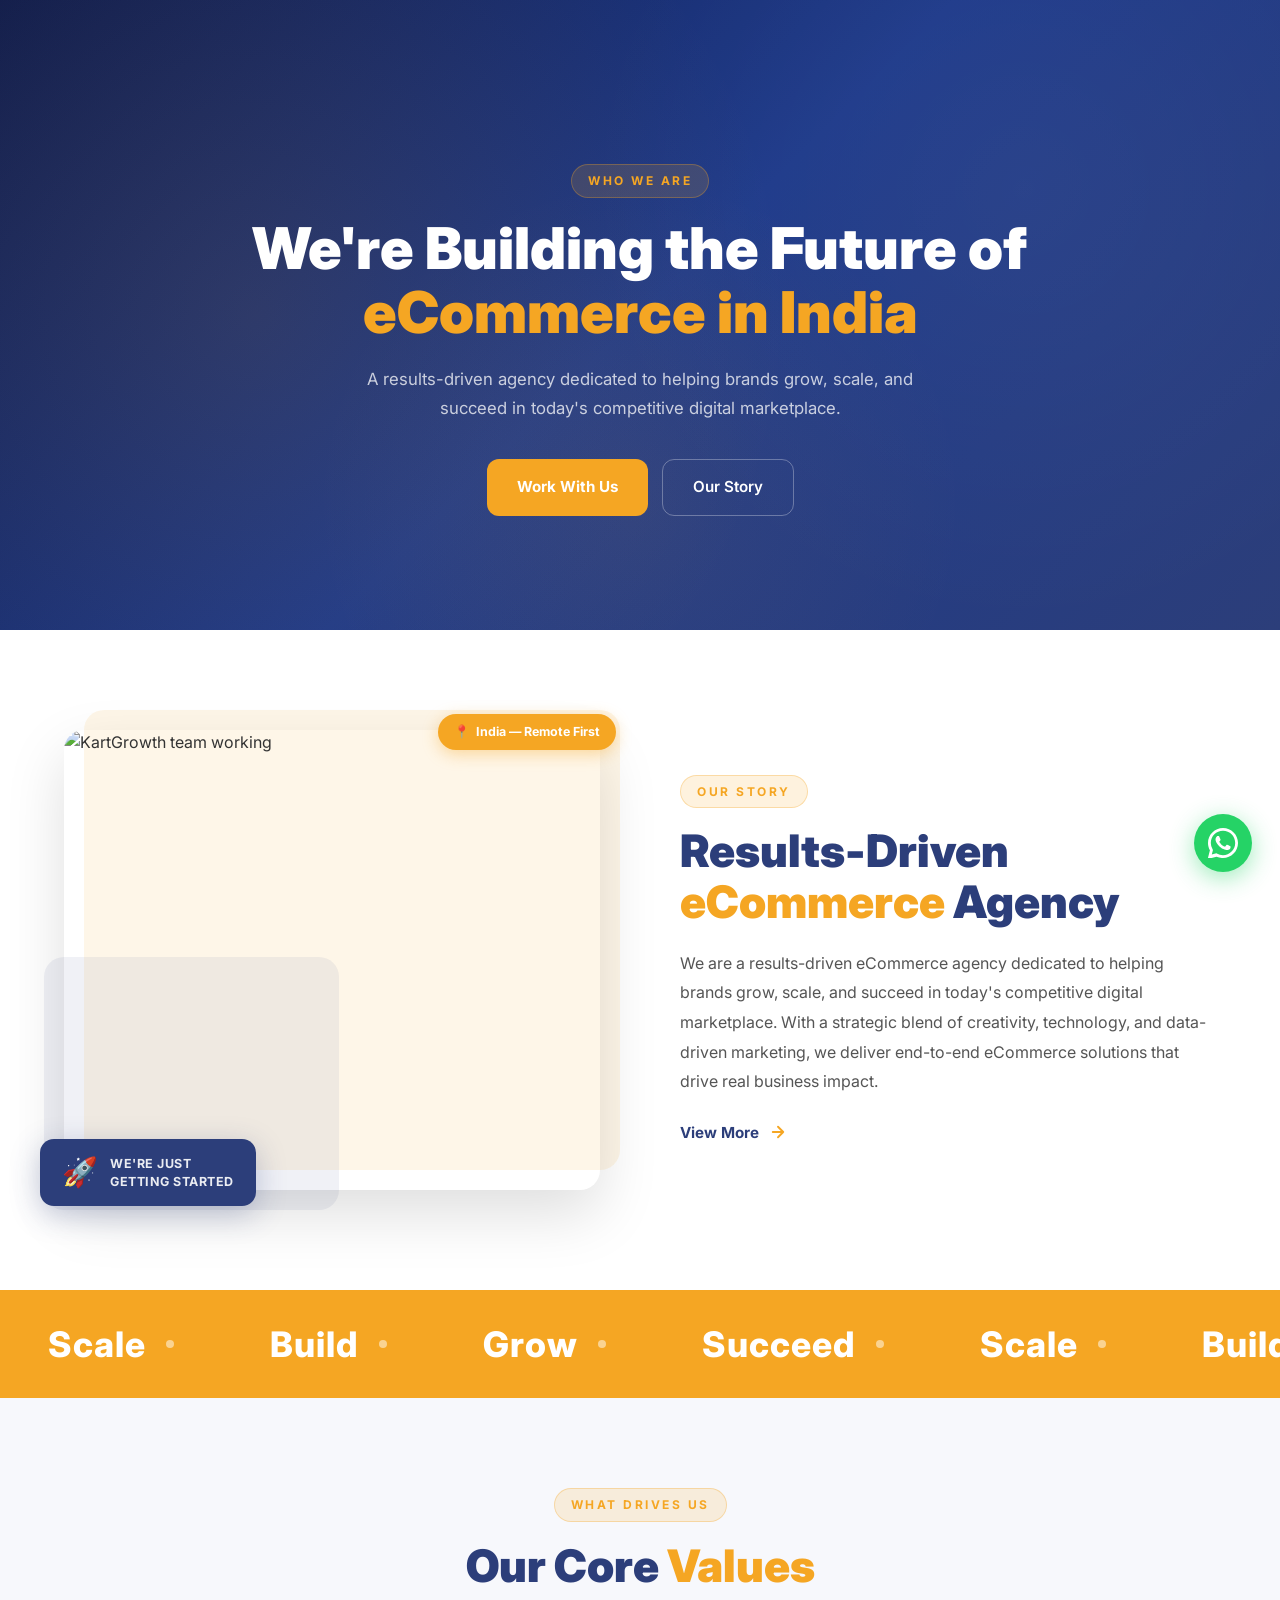
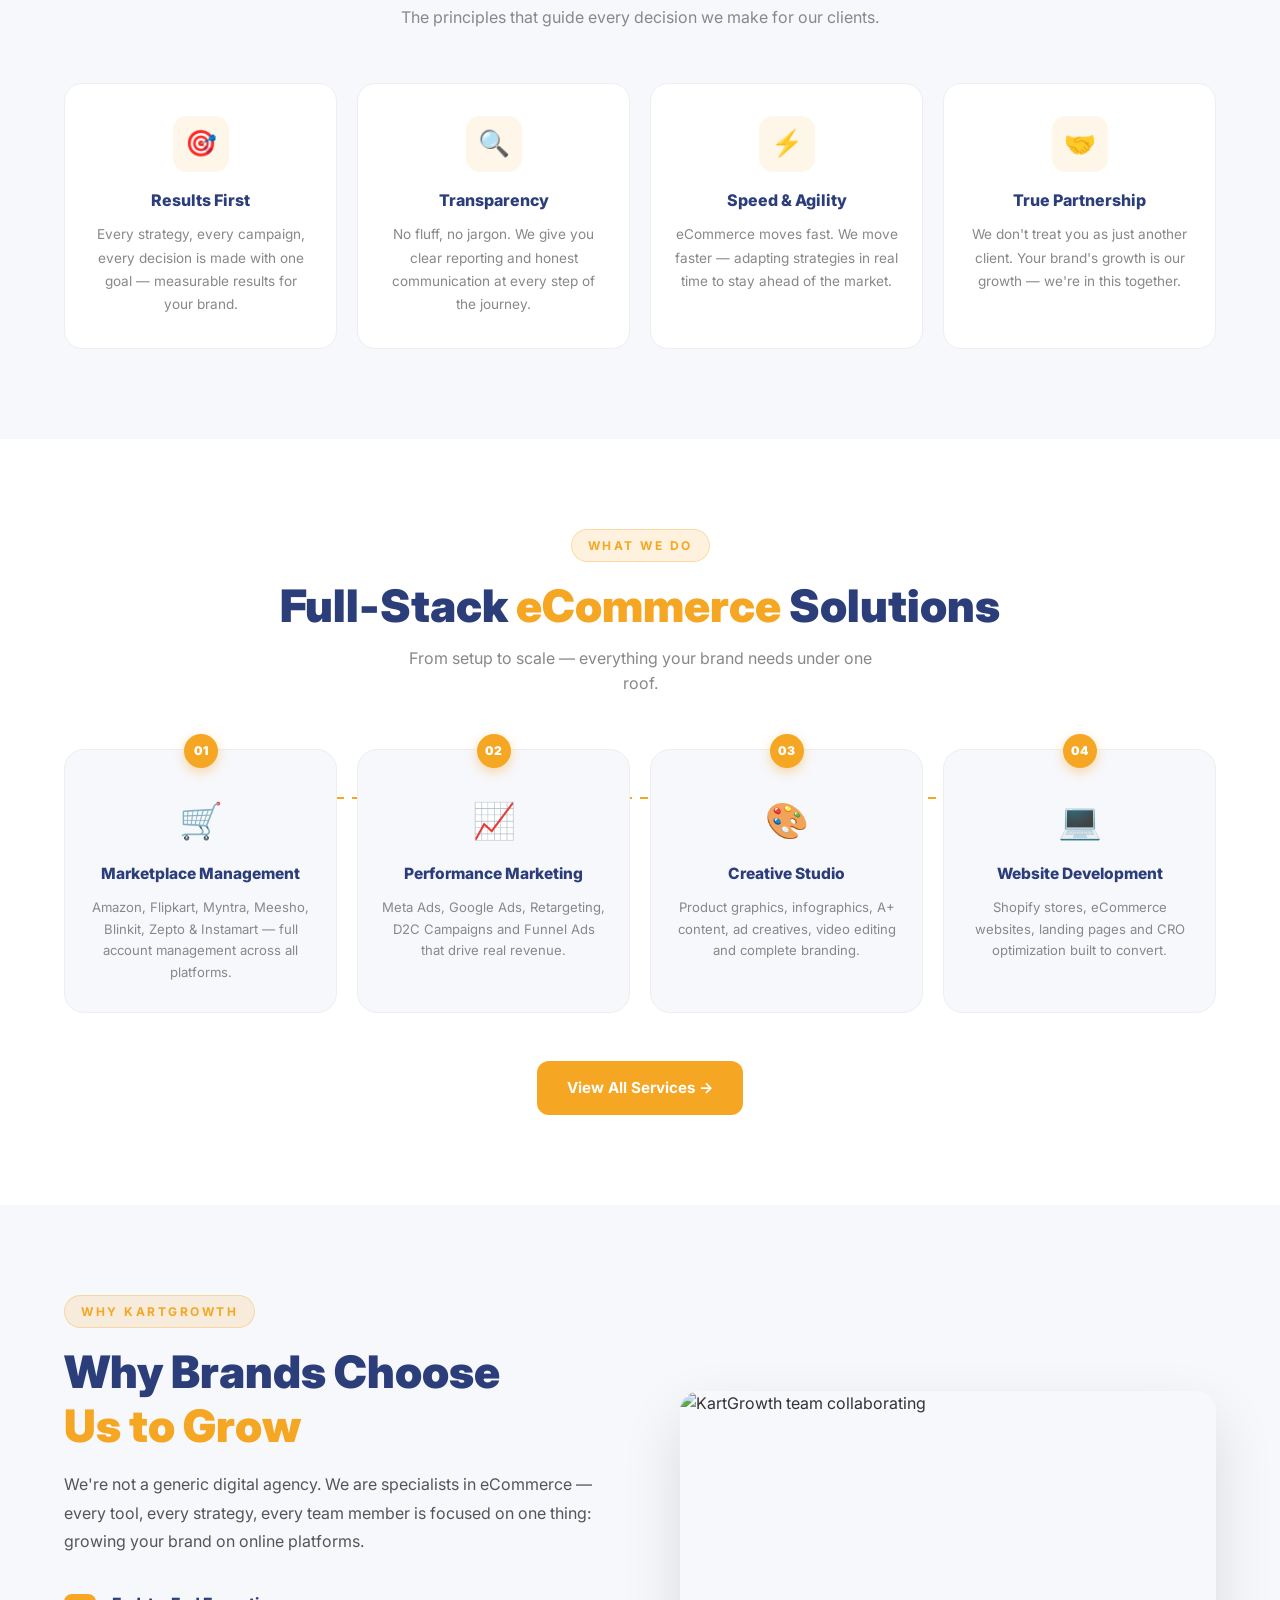
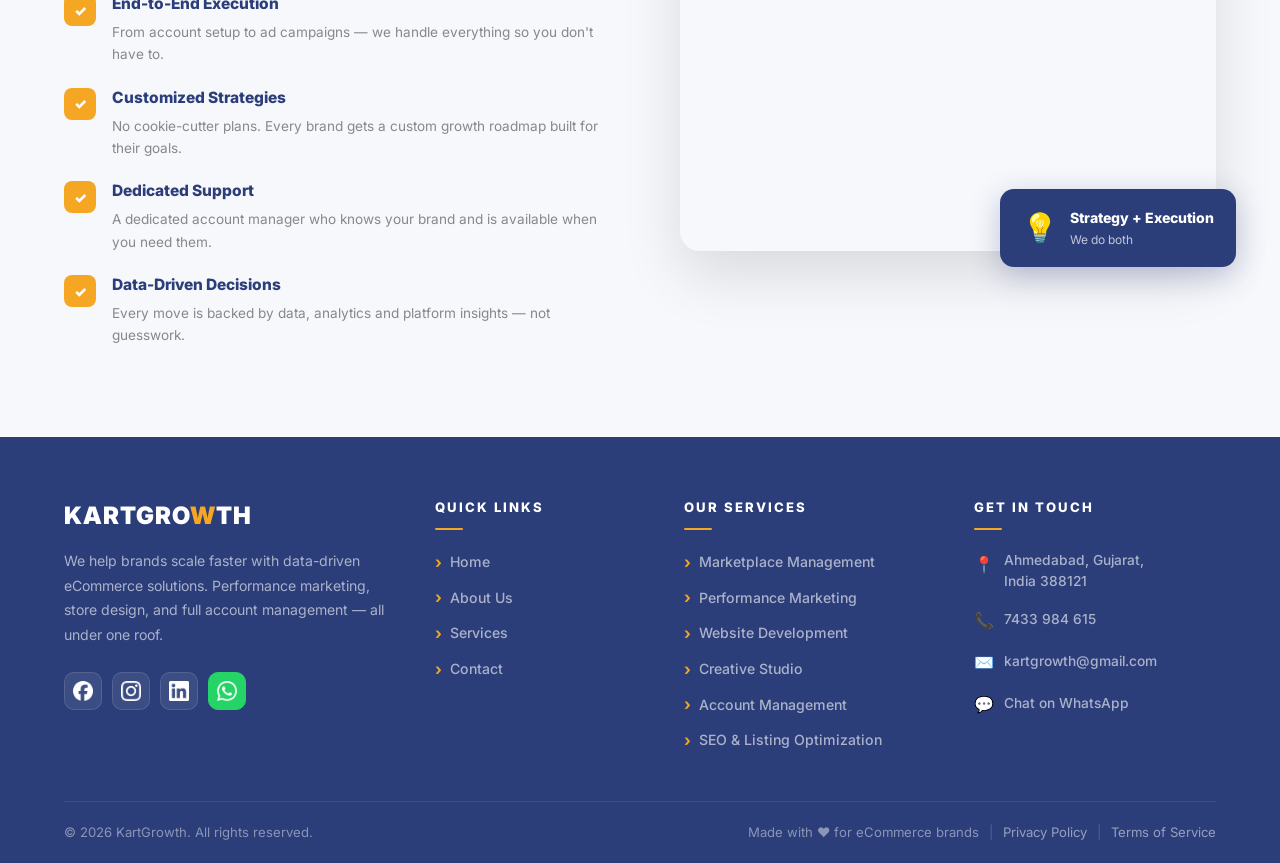
==== about/index.html @ a483b3b9 "Socail Media Icons + Privacy and Terms" ====
<!DOCTYPE html>
<html lang="en">
<head>
  <meta charset="UTF-8" />
  <meta name="viewport" content="width=device-width, initial-scale=1.0" />
  <meta name="description" content="About KartGrowth – Results-driven eCommerce agency helping brands scale." />
  <title>About | KartGrowth</title>
  <link rel="icon" type="image/x-icon" href="../images/favicon/favicon.ico">
  <link rel="icon" type="image/png" sizes="16x16" href="../images/favicon/favicon-16x16.png">
  <link rel="icon" type="image/png" sizes="32x32" href="../images/favicon/favicon-32x32.png">
  <link rel="apple-touch-icon" sizes="180x180" href="../images/favicon/favicon-apple-touch-icon.png">
  <link rel="manifest" href="../images/favicon/site.webmanifest">
  <link rel="stylesheet" href="../css/style.css" />
  <link rel="stylesheet" href="../css/about.css" />
</head>
<body>

  <div id="header-placeholder"></div>

  <!-- ===== HERO ===== -->
  <section class="abt-hero">
    <div class="abt-hero-bg"></div>
    <div class="abt-hero-inner">
      <span class="abt-badge">Who We Are</span>
      <h1>We're Building the Future of<br><span>eCommerce in India</span></h1>
      <p>A results-driven agency dedicated to helping brands grow, scale, and succeed in today's competitive digital marketplace.</p>
      <div class="abt-hero-btns">
        <a href="/contact/" class="abt-btn-primary">Work With Us</a>
        <a href="#our-story" class="abt-btn-outline">Our Story</a>
      </div>
    </div>
  </section>

  <!-- ===== OUR STORY ===== -->
  <section class="abt-story" id="our-story">
    <div class="abt-container">
      <div class="abt-story-grid">

        <!-- Left: Image -->
        <div class="abt-img-wrap">
          <img
            src="https://images.unsplash.com/photo-1573496359142-b8d87734a5a2?w=800&q=80"
            alt="KartGrowth team working"
          />
          <div class="abt-img-badge">
            <div class="abt-badge-icon">🚀</div>
            <div class="abt-badge-text">We're Just<br>Getting Started</div>
          </div>
          <div class="abt-img-tag">
            <span>📍</span> India — Remote First
          </div>
        </div>

        <!-- Right: Content -->
        <div class="abt-story-content">
          <span class="abt-badge">Our Story</span>
          <h2>Results-Driven<br><span>eCommerce</span> Agency</h2>

          <p>We are a results-driven eCommerce agency dedicated to helping brands grow, scale, and succeed in today's competitive digital marketplace. With a strategic blend of creativity, technology, and data-driven marketing, we deliver end-to-end eCommerce solutions that drive real business impact.</p>

          <div class="abt-extra" id="abt-extra">
            <p>Our expertise spans across store design and development, high-converting product listings, brand-focused creatives, performance marketing, and complete account management. We work closely with our clients to understand their goals, challenges, and target audience, enabling us to craft customized strategies that maximize visibility, conversions, and long-term growth.</p>
            <p>At our core, we believe in transparency, innovation, and continuous optimization. Our mission is to empower businesses of all sizes to build strong digital brands, increase revenue, and achieve sustainable success across major eCommerce platforms. With a passion for excellence and a commitment to results, we transform ideas into high-performing online businesses.</p>
          </div>

          <button class="abt-toggle-btn" id="abt-toggle" onclick="toggleAbtExtra()">
            View More
            <svg id="abt-arrow" viewBox="0 0 24 24" fill="none" stroke="currentColor" stroke-width="2.5" stroke-linecap="round" stroke-linejoin="round">
              <path d="M5 12h14M12 5l7 7-7 7"/>
            </svg>
          </button>
        </div>

      </div>
    </div>
  </section>

  <!-- ===== MARQUEE ===== -->
  <div class="abt-marquee">
    <div class="abt-marquee-track">
      <div class="abt-marquee-item"><span>Scale</span><i></i></div>
      <div class="abt-marquee-item"><span>Build</span><i></i></div>
      <div class="abt-marquee-item"><span>Grow</span><i></i></div>
      <div class="abt-marquee-item"><span>Succeed</span><i></i></div>
      <div class="abt-marquee-item"><span>Scale</span><i></i></div>
      <div class="abt-marquee-item"><span>Build</span><i></i></div>
      <div class="abt-marquee-item"><span>Grow</span><i></i></div>
      <div class="abt-marquee-item"><span>Succeed</span><i></i></div>
      <div class="abt-marquee-item"><span>Scale</span><i></i></div>
      <div class="abt-marquee-item"><span>Build</span><i></i></div>
      <div class="abt-marquee-item"><span>Grow</span><i></i></div>
      <div class="abt-marquee-item"><span>Succeed</span><i></i></div>
      <div class="abt-marquee-item"><span>Scale</span><i></i></div>
      <div class="abt-marquee-item"><span>Build</span><i></i></div>
      <div class="abt-marquee-item"><span>Grow</span><i></i></div>
      <div class="abt-marquee-item"><span>Succeed</span><i></i></div>
    </div>
  </div>

  <!-- ===== WHAT DRIVES US ===== -->
  <section class="abt-values">
    <div class="abt-container">
      <div class="abt-section-head">
        <span class="abt-badge">What Drives Us</span>
        <h2>Our Core <span>Values</span></h2>
        <p>The principles that guide every decision we make for our clients.</p>
      </div>
      <div class="abt-values-grid">
        <div class="abt-value-card">
          <div class="abt-value-icon">🎯</div>
          <h4>Results First</h4>
          <p>Every strategy, every campaign, every decision is made with one goal — measurable results for your brand.</p>
        </div>
        <div class="abt-value-card">
          <div class="abt-value-icon">🔍</div>
          <h4>Transparency</h4>
          <p>No fluff, no jargon. We give you clear reporting and honest communication at every step of the journey.</p>
        </div>
        <div class="abt-value-card">
          <div class="abt-value-icon">⚡</div>
          <h4>Speed & Agility</h4>
          <p>eCommerce moves fast. We move faster — adapting strategies in real time to stay ahead of the market.</p>
        </div>
        <div class="abt-value-card">
          <div class="abt-value-icon">🤝</div>
          <h4>True Partnership</h4>
          <p>We don't treat you as just another client. Your brand's growth is our growth — we're in this together.</p>
        </div>
      </div>
    </div>
  </section>

  <!-- ===== WHAT WE OFFER ===== -->
  <section class="abt-offer">
    <div class="abt-container">
      <div class="abt-section-head">
        <span class="abt-badge">What We Do</span>
        <h2>Full-Stack <span>eCommerce</span> Solutions</h2>
        <p>From setup to scale — everything your brand needs under one roof.</p>
      </div>
      <div class="abt-offer-grid">
        <div class="abt-offer-card">
          <div class="abt-offer-num">01</div>
          <div class="abt-offer-icon">🛒</div>
          <h4>Marketplace Management</h4>
          <p>Amazon, Flipkart, Myntra, Meesho, Blinkit, Zepto & Instamart — full account management across all platforms.</p>
        </div>
        <div class="abt-offer-card">
          <div class="abt-offer-num">02</div>
          <div class="abt-offer-icon">📈</div>
          <h4>Performance Marketing</h4>
          <p>Meta Ads, Google Ads, Retargeting, D2C Campaigns and Funnel Ads that drive real revenue.</p>
        </div>
        <div class="abt-offer-card">
          <div class="abt-offer-num">03</div>
          <div class="abt-offer-icon">🎨</div>
          <h4>Creative Studio</h4>
          <p>Product graphics, infographics, A+ content, ad creatives, video editing and complete branding.</p>
        </div>
        <div class="abt-offer-card">
          <div class="abt-offer-num">04</div>
          <div class="abt-offer-icon">💻</div>
          <h4>Website Development</h4>
          <p>Shopify stores, eCommerce websites, landing pages and CRO optimization built to convert.</p>
        </div>
      </div>
      <div class="abt-offer-cta">
        <a href="/services/" class="abt-btn-primary">View All Services →</a>
      </div>
    </div>
  </section>

  <!-- ===== WHY CHOOSE US ===== -->
  <section class="abt-why">
    <div class="abt-container">
      <div class="abt-why-grid">
        <div class="abt-why-content">
          <span class="abt-badge">Why KartGrowth</span>
          <h2>Why Brands Choose<br><span>Us to Grow</span></h2>
          <p>We're not a generic digital agency. We are specialists in eCommerce — every tool, every strategy, every team member is focused on one thing: growing your brand on online platforms.</p>
          <div class="abt-why-list">
            <div class="abt-why-item">
              <div class="abt-why-check">✓</div>
              <div>
                <strong>End-to-End Execution</strong>
                <p>From account setup to ad campaigns — we handle everything so you don't have to.</p>
              </div>
            </div>
            <div class="abt-why-item">
              <div class="abt-why-check">✓</div>
              <div>
                <strong>Customized Strategies</strong>
                <p>No cookie-cutter plans. Every brand gets a custom growth roadmap built for their goals.</p>
              </div>
            </div>
            <div class="abt-why-item">
              <div class="abt-why-check">✓</div>
              <div>
                <strong>Dedicated Support</strong>
                <p>A dedicated account manager who knows your brand and is available when you need them.</p>
              </div>
            </div>
            <div class="abt-why-item">
              <div class="abt-why-check">✓</div>
              <div>
                <strong>Data-Driven Decisions</strong>
                <p>Every move is backed by data, analytics and platform insights — not guesswork.</p>
              </div>
            </div>
          </div>
        </div>
        <div class="abt-why-image">
          <img
            src="https://images.unsplash.com/photo-1522071820081-009f0129c71c?w=800&q=80"
            alt="KartGrowth team collaborating"
          />
          <div class="abt-why-badge">
            <span>💡</span>
            <div>
              <strong>Strategy + Execution</strong>
              <p>We do both</p>
            </div>
          </div>
        </div>
      </div>
    </div>
  </section>

  <div id="footer-placeholder"></div>

  <!-- Floating WhatsApp -->
  <a href="https://wa.me/917433984615?text=Hey!%20I'm%20on%20your%20website%20right%20now%20and%20want%20to%20know%20more%20about%20how%20you%20can%20help%20grow%20my%20business." target="_blank" class="whatsapp-float" aria-label="Chat on WhatsApp">
    <svg viewBox="0 0 24 24" fill="white" width="28" height="28">
      <path d="M17.472 14.382c-.297-.149-1.758-.867-2.03-.967-.273-.099-.471-.148-.67.15-.197.297-.767.966-.94 1.164-.173.199-.347.223-.644.075-.297-.15-1.255-.463-2.39-1.475-.883-.788-1.48-1.761-1.653-2.059-.173-.297-.018-.458.13-.606.134-.133.298-.347.446-.52.149-.174.198-.298.298-.497.099-.198.05-.371-.025-.52-.075-.149-.669-1.612-.916-2.207-.242-.579-.487-.5-.669-.51-.173-.008-.371-.01-.57-.01-.198 0-.52.074-.792.372-.272.297-1.04 1.016-1.04 2.479 0 1.462 1.065 2.875 1.213 3.074.149.198 2.096 3.2 5.077 4.487.709.306 1.262.489 1.694.625.712.227 1.36.195 1.871.118.571-.085 1.758-.719 2.006-1.413.248-.694.248-1.289.173-1.413-.074-.124-.272-.198-.57-.347z"/>
      <path d="M12 0C5.373 0 0 5.373 0 12c0 2.125.558 4.122 1.533 5.854L.057 23.57a.75.75 0 00.918.919l5.819-1.474A11.955 11.955 0 0012 24c6.627 0 12-5.373 12-12S18.627 0 12 0zm0 21.75a9.712 9.712 0 01-4.953-1.354l-.355-.211-3.676.931.96-3.576-.232-.368A9.715 9.715 0 012.25 12C2.25 6.615 6.615 2.25 12 2.25S21.75 6.615 21.75 12 17.385 21.75 12 21.75z"/>
    </svg>
  </a>

  <script src="../js/main.js"></script>
  <script>
    function toggleAbtExtra() {
      const extra = document.getElementById('abt-extra');
      const btn   = document.getElementById('abt-toggle');
      const isOpen = extra.classList.contains('open');
      extra.classList.toggle('open');
      btn.innerHTML = isOpen
        ? 'View More <svg viewBox="0 0 24 24" fill="none" stroke="currentColor" stroke-width="2.5" stroke-linecap="round" stroke-linejoin="round"><path d="M5 12h14M12 5l7 7-7 7"/></svg>'
        : 'View Less <svg viewBox="0 0 24 24" fill="none" stroke="currentColor" stroke-width="2.5" stroke-linecap="round" stroke-linejoin="round"><path d="M5 12h14M12 19l7-7-7-7"/></svg>';
      btn.querySelector('svg').style.cssText = 'width:18px;height:18px;stroke:#f5a623;';
    }
  </script>
</body>
</html>
---- css/style.css ----
/* ================================================
   style.css — KartGrowth Global Styles
================================================ */

/* ===== GOOGLE FONTS ===== */
@import url('https://fonts.googleapis.com/css2?family=Inter:wght@400;500;600;700;800;900&display=swap');

/* ================================================
   RESET & BASE
================================================ */
*, *::before, *::after {
  box-sizing: border-box;
  margin: 0;
  padding: 0;
}

:root {
  --primary:    #f5a623;
  --dark:       #2c3e7a;
  --white:      #ffffff;
  --gray:       #f4f4f4;
  --text:       #333333;
  --shadow:     0 4px 20px rgba(0,0,0,0.1);
  --radius:     8px;
  --transition: 0.3s ease;
}

html { scroll-behavior: smooth; }

body {
  font-family: 'Inter', sans-serif;
  color: var(--text);
  line-height: 1.6;
  overflow-x: hidden;
}

a   { text-decoration: none; color: inherit; }
img { max-width: 100%; display: block; }

/* ================================================
   HEADER
================================================ */
.header {
  position: fixed;
  top: 0; left: 0; right: 0;
  z-index: 1000;
  background: rgba(255,255,255,0.97);
  backdrop-filter: blur(10px);
  box-shadow: 0 2px 20px rgba(0,0,0,0.08);
  height: 70px;
  transition: height 0.3s ease, box-shadow 0.3s ease;
}

.header-container {
  max-width: 1200px;
  margin: 0 auto;
  padding: 0 24px;
  height: 100%;
  display: flex;
  align-items: center;
  justify-content: space-between;
}

.logo {
  font-size: 1.5rem;
  font-weight: 900;
  color: var(--dark);
  letter-spacing: 1px;
}
.logo-accent { color: var(--primary); }

/* Nav */
.nav { display: flex; gap: 40px; }

.nav-link {
  color: #555;
  font-weight: 500;
  font-size: 0.95rem;
  position: relative;
  transition: color var(--transition);
}
.nav-link::after {
  content: '';
  position: absolute;
  bottom: -4px; left: 0;
  width: 0; height: 2px;
  background: var(--primary);
  transition: width var(--transition);
}
.nav-link:hover         { color: var(--dark); }
.nav-link:hover::after  { width: 100%; }
.nav-link.active        { color: var(--dark); font-weight: 700; }
.nav-link.active::after { width: 100%; }

/* Hamburger */
.hamburger {
  display: none;
  flex-direction: column;
  gap: 5px;
  background: none;
  border: none;
  cursor: pointer;
  padding: 4px;
  z-index: 1100;
}
.hamburger span {
  display: block;
  width: 25px; height: 3px;
  background: var(--dark);
  border-radius: 3px;
  transition: var(--transition);
}
.hamburger.active span:nth-child(1) { transform: translateY(8px) rotate(45deg); }
.hamburger.active span:nth-child(2) { opacity: 0; }
.hamburger.active span:nth-child(3) { transform: translateY(-8px) rotate(-45deg); }

/* ================================================
   HERO
================================================ */
.hero {
  min-height: 100vh;
  padding-top: 70px;
  background:
    linear-gradient(rgba(20,30,70,0.62), rgba(20,30,70,0.62)),
    url('https://images.unsplash.com/photo-1522071820081-009f0129c71c?w=1600&q=80') center/cover no-repeat;
  display: flex;
  align-items: center;
}

.hero-container {
  max-width: 1200px;
  margin: 0 auto;
  padding: 60px 24px;
  display: grid;
  grid-template-columns: 1fr 400px;
  gap: 60px;
  align-items: center;
  width: 100%;
}

.hero-title {
  font-size: clamp(2.2rem, 5vw, 3.8rem);
  font-weight: 900;
  line-height: 1.15;
  color: var(--white);
  margin-bottom: 24px;
}
.hero-title .highlight { color: var(--primary); }

.hero-desc {
  color: rgba(255,255,255,0.88);
  font-size: 1rem;
  font-weight: 400;
  margin-bottom: 36px;
  max-width: 560px;
}

.btn-primary {
  display: inline-block;
  background: var(--primary);
  color: var(--white);
  font-weight: 700;
  font-size: 1rem;
  padding: 16px 36px;
  border-radius: var(--radius);
  border: none;
  cursor: pointer;
  transition: transform var(--transition), box-shadow var(--transition);
}
.btn-primary:hover {
  transform: translateY(-2px);
  box-shadow: 0 8px 25px rgba(245,166,35,0.45);
}

/* Hero Form */
.hero-form {
  background: var(--primary);
  border-radius: 12px;
  padding: 32px 28px;
  display: flex;
  flex-direction: column;
  gap: 14px;
}

.hero-form input,
.hero-form textarea {
  width: 100%;
  padding: 14px 16px;
  border: none;
  border-radius: var(--radius);
  font-size: 0.95rem;
  font-family: 'Inter', sans-serif;
  outline: none;
  background: var(--white);
  color: var(--text);
  transition: box-shadow var(--transition);
}
.hero-form input::placeholder,
.hero-form textarea::placeholder { color: #aaa; }
.hero-form input:focus,
.hero-form textarea:focus         { box-shadow: 0 0 0 3px rgba(255,255,255,0.5); }
.hero-form textarea               { resize: none; height: 80px; }

.btn-submit {
  background: var(--dark);
  color: var(--white);
  font-family: 'Inter', sans-serif;
  font-weight: 700;
  font-size: 1.05rem;
  letter-spacing: 0.3px;
  padding: 15px;
  border: none;
  border-radius: var(--radius);
  cursor: pointer;
  transition: background var(--transition), transform var(--transition);
}
.btn-submit:hover { background: #1a2a5e; transform: translateY(-1px); }

/* ================================================
   PAGE CONTENT WRAPPER
================================================ */
.page-content {
  padding-top: 70px;
  min-height: 80vh;
}

/* ================================================
   FOOTER
================================================ */
.footer {
  background: var(--dark);
}

.footer-container {
  max-width: 1200px;
  margin: 0 auto;
  padding: 60px 24px 0;
}

.footer-grid {
  display: grid;
  grid-template-columns: 1.6fr 1fr 1.2fr 1.2fr;
  gap: 48px;
  padding-bottom: 48px;
}

/* ── Brand ── */
.footer-logo {
  font-size: 1.5rem;
  font-weight: 900;
  color: var(--white);
  letter-spacing: 1px;
  margin-bottom: 14px;
}
.footer-logo span { color: var(--primary); }

.footer-desc {
  font-size: 0.88rem;
  color: rgba(255,255,255,0.6);
  line-height: 1.75;
  margin-bottom: 24px;
}

/* ── Social Links ── */
.social-links {
  display: flex;
  gap: 10px;
}
.social-links img {
    width: 20px;
    height: 20px;
}
.social-link {
  width: 38px; height: 38px;
  background: rgba(255,255,255,0.08);
  border: 1px solid rgba(255,255,255,0.12);
  border-radius: 10px;
  display: flex;
  align-items: center;
  justify-content: center;
  color: rgba(255,255,255,0.7);
  font-size: 0.78rem;
  font-weight: 800;
  text-decoration: none;
  transition: background var(--transition), color var(--transition), border-color var(--transition), transform var(--transition);
}
.social-link:hover {
  background: var(--primary);
  color: var(--white);
  border-color: var(--primary);
  transform: translateY(-3px);
}
.social-wa { background: #25d366 !important; border-color: #25d366 !important; color: var(--white) !important; }
.social-wa:hover { background: #1ebe5a !important; border-color: #1ebe5a !important; }

/* ── Column Headings ── */
.footer-heading {
  font-size: 0.82rem;
  font-weight: 800;
  color: var(--white);
  text-transform: uppercase;
  letter-spacing: 2px;
  margin-bottom: 20px;
  position: relative;
  padding-bottom: 12px;
}
.footer-heading::after {
  content: '';
  position: absolute;
  bottom: 0; left: 0;
  width: 28px; height: 2px;
  background: var(--primary);
  border-radius: 2px;
}

/* ── Links ── */
.footer-links {
  list-style: none;
  padding: 0; margin: 0;
  display: flex;
  flex-direction: column;
  gap: 10px;
}
.footer-links li a {
  color: rgba(255,255,255,0.6);
  font-size: 0.88rem;
  font-weight: 500;
  text-decoration: none;
  display: flex;
  align-items: center;
  gap: 8px;
  transition: color var(--transition), padding-left var(--transition);
}
.footer-links li a::before {
  content: '›';
  color: var(--primary);
  font-size: 1rem;
  font-weight: 700;
  transition: transform var(--transition);
}
.footer-links li a:hover             { color: var(--white); padding-left: 4px; }
.footer-links li a:hover::before     { transform: translateX(3px); }

/* ── Contact Items ── */
.footer-contact-item {
  display: flex;
  align-items: flex-start;
  gap: 10px;
  margin-bottom: 14px;
  text-decoration: none;
}
.footer-contact-item .icon {
  font-style: normal;
  font-size: 1rem;
  flex-shrink: 0;
  margin-top: 2px;
}
.footer-contact-item span {
  font-size: 0.86rem;
  color: rgba(255,255,255,0.6);
  font-weight: 500;
  line-height: 1.55;
}
.footer-contact-item a       { color: rgba(255,255,255,0.6); transition: color var(--transition); }
.footer-contact-item a:hover { color: var(--primary); }

/* ── Accordion Arrow (mobile only, hidden on desktop) ── */
.footer-acc-arrow {
  display: none;
  margin-left: auto;
  font-size: 1.1rem;
  font-weight: 900;
  color: var(--primary);
  transition: transform 0.3s ease;
  transform: rotate(90deg);
  flex-shrink: 0;
}
.footer-acc-arrow-open { transform: rotate(270deg) !important; }

/* ── Footer Bottom ── */
.footer-bottom {
  border-top: 1px solid rgba(255,255,255,0.08);
  padding: 20px 0;
  display: flex;
  align-items: center;
  justify-content: space-between;
  flex-wrap: wrap;
  gap: 8px;
}
.footer-bottom p {
  font-size: 0.82rem;
  color: rgba(255,255,255,0.45);
  margin: 0;
}
.footer-bottom a {
  color: rgba(255,255,255,0.5);
  font-size: 0.82rem;
  transition: color var(--transition);
}
.footer-bottom a:hover { color: var(--primary); }

/* ================================================
   RESPONSIVE BREAKPOINTS
================================================ */

/* Large Tablet */
@media (max-width: 1024px) {
  .footer-grid { grid-template-columns: 1fr 1fr; gap: 36px; }
}

/* Tablet */
@media (max-width: 968px) {
  .hero-container {
    grid-template-columns: 1fr;
    text-align: center;
    gap: 40px;
  }
  .hero-desc { margin: 0 auto 36px; }
  .hero-form { max-width: 480px; margin: 0 auto; width: 100%; }
}

/* Mobile */
@media (max-width: 768px) {

  /* ── Nav ── */
  .nav {
    position: fixed;
    top: 70px; left: 0; right: 0;
    background: var(--white);
    flex-direction: column;
    align-items: center;
    gap: 0;
    max-height: 0;
    overflow: hidden;
    transition: max-height 0.35s ease, padding 0.35s ease;
    box-shadow: 0 8px 20px rgba(0,0,0,0.08);
  }
  .nav.open        { max-height: 300px; padding: 16px 0; }
  .nav-link        { padding: 14px 24px; width: 100%; text-align: center; font-size: 1rem; border-bottom: 1px solid #f0f0f0; }
  .nav-link::after { display: none; }
  .hamburger       { display: flex; }

  /* ── Footer Grid ── */
  .footer-container { padding: 40px 20px 0; }
  .footer-grid {
    grid-template-columns: 1fr;
    gap: 0;
    padding-bottom: 0;
  }

  /* Brand col stays open, no border on top */
  .footer-grid > div:first-child {
    padding-bottom: 24px;
    border-bottom: 1px solid rgba(255,255,255,0.08);
    margin-bottom: 0;
  }

  /* Accordion columns */
  .footer-accordion-col {
    border-bottom: 1px solid rgba(255,255,255,0.08);
  }

  /* Show arrow on mobile */
  .footer-acc-arrow { display: inline-block; }

  /* Heading becomes a tap trigger */
  .footer-heading {
    display: flex !important;
    align-items: center;
    cursor: pointer;
    padding: 16px 0;
    margin-bottom: 0;
    user-select: none;
    -webkit-tap-highlight-color: transparent;
  }

  /* Hide the orange underline on accordion headings */
  .footer-accordion-col .footer-heading::after { display: none; }

  /* Body hidden by default */
  .footer-accordion-col .footer-acc-body {
    max-height: 0;
    overflow: hidden;
    transition: max-height 0.4s ease, padding-bottom 0.3s ease;
    padding-bottom: 0;
  }

  /* Body open */
  .footer-accordion-col .footer-acc-body.footer-acc-open {
    max-height: 400px;
    padding-bottom: 16px;
  }

  /* Footer bottom stacks */
  .footer-bottom {
    flex-direction: column;
    text-align: center;
    gap: 6px;
    padding: 20px 0 24px;
    margin-top: 0;
  }
}

/* Small Mobile */
@media (max-width: 480px) {
  .hero-title           { font-size: 2rem; }
  .hero-desc            { font-size: 0.95rem; }
  .btn-primary          { padding: 14px 28px; font-size: 0.95rem; }
  .hero-form            { padding: 24px 18px; }
  .footer-bottom p      { font-size: 0.78rem; }
}
---- css/about.css ----
/* ================================================
   about.css — KartGrowth About Page
   Standalone — matches services & contact style
================================================ */

@import url('https://fonts.googleapis.com/css2?family=Inter:wght@400;500;600;700;800;900&display=swap');

/* ===== VARIABLES ===== */
:root {
  --ap:  #f5a623;
  --ad:  #2c3e7a;
  --aw:  #ffffff;
  --ag:  #f7f8fc;
  --aml: #888888;
  --abr: 12px;
  --atr: 0.3s ease;
}

/* ================================================
   SHARED UTILITIES
================================================ */
.abt-container {
  max-width: 1200px;
  margin: 0 auto;
  padding: 0 24px;
}

.abt-badge {
  display: inline-block;
  background: rgba(245,166,35,0.15);
  color: var(--ap);
  font-size: 0.75rem;
  font-weight: 700;
  letter-spacing: 2.5px;
  text-transform: uppercase;
  padding: 6px 16px;
  border-radius: 50px;
  margin-bottom: 18px;
  width: fit-content;
  border: 1px solid rgba(245,166,35,0.3);
}

.abt-section-head {
  text-align: center;
  margin-bottom: 52px;
}
.abt-section-head h2 {
  font-family: 'Inter', sans-serif;
  font-size: clamp(1.9rem, 3.5vw, 2.8rem);
  font-weight: 900;
  color: var(--ad);
  margin: 0 0 12px;
  line-height: 1.2;
}
.abt-section-head h2 span { color: var(--ap); }
.abt-section-head > p {
  color: var(--aml);
  font-size: 1rem;
  max-width: 480px;
  margin: 0 auto;
}

/* Buttons */
.abt-btn-primary {
  background: var(--ap);
  color: var(--aw);
  font-family: 'Inter', sans-serif;
  font-weight: 700;
  font-size: 0.95rem;
  padding: 15px 30px;
  border-radius: var(--abr);
  border: none;
  cursor: pointer;
  text-decoration: none;
  display: inline-flex;
  align-items: center;
  gap: 8px;
  transition: background var(--atr), transform var(--atr), box-shadow var(--atr);
}
.abt-btn-primary:hover {
  background: #e09515;
  transform: translateY(-2px);
  box-shadow: 0 8px 28px rgba(245,166,35,0.4);
}

.abt-btn-outline {
  background: transparent;
  color: var(--aw);
  font-family: 'Inter', sans-serif;
  font-weight: 600;
  font-size: 0.95rem;
  padding: 15px 30px;
  border-radius: var(--abr);
  border: 1.5px solid rgba(255,255,255,0.3);
  cursor: pointer;
  text-decoration: none;
  transition: border-color var(--atr), background var(--atr);
}
.abt-btn-outline:hover {
  border-color: var(--ap);
  background: rgba(245,166,35,0.08);
}

/* ================================================
   HERO
================================================ */
.abt-hero {
  min-height: 70vh;
  padding-top: 70px;
  background: linear-gradient(135deg, #0f1c4d 0%, #1e3a8a 50%, #2c3e7a 100%);
  position: relative;
  overflow: hidden;
  display: flex;
  align-items: center;
  justify-content: center;
  text-align: center;
}

.abt-hero-bg {
  position: absolute;
  inset: 0;
  background:
    radial-gradient(circle at 20% 50%, rgba(245,166,35,0.1) 0%, transparent 50%),
    radial-gradient(circle at 80% 30%, rgba(255,255,255,0.04) 0%, transparent 40%),
    radial-gradient(circle at 50% 80%, rgba(245,166,35,0.07) 0%, transparent 40%);
}

.abt-hero-inner {
  position: relative;
  z-index: 1;
  padding: 60px 24px 80px;
  max-width: 1200px;
  margin: 0 auto;
}
.abt-hero-inner .abt-badge { margin: 0 auto 18px; }

.abt-hero-inner h1 {
  font-family: 'Inter', sans-serif;
  font-size: clamp(2.2rem, 5vw, 3.6rem);
  font-weight: 900;
  color: var(--aw);
  line-height: 1.12;
  margin-bottom: 20px;
}
.abt-hero-inner h1 span { color: var(--ap); }

.abt-hero-inner > p {
  color: rgba(255,255,255,0.75);
  font-size: 1.05rem;
  line-height: 1.75;
  margin-bottom: 36px;
  max-width: 560px;
  margin-left: auto;
  margin-right: auto;
}

.abt-hero-btns {
  display: flex;
  gap: 14px;
  justify-content: center;
  flex-wrap: wrap;
}

/* ================================================
   OUR STORY
================================================ */
.abt-story {
  padding: 100px 0;
  background: var(--aw);
}

.abt-story-grid {
  display: grid;
  grid-template-columns: 1fr 1fr;
  gap: 80px;
  align-items: center;
}

/* Image side */
.abt-img-wrap {
  position: relative;
}
.abt-img-wrap::before {
  content: '';
  position: absolute;
  top: -20px; right: -20px;
  width: 100%; height: 100%;
  background: rgba(245,166,35,0.1);
  border-radius: 20px;
  z-index: 0;
}
.abt-img-wrap::after {
  content: '';
  position: absolute;
  bottom: -20px; left: -20px;
  width: 55%; height: 55%;
  background: rgba(44,62,122,0.07);
  border-radius: 20px;
  z-index: 0;
}
.abt-img-wrap img {
  width: 100%;
  height: 460px;
  object-fit: cover;
  border-radius: 20px;
  position: relative;
  z-index: 1;
  box-shadow: 0 24px 60px rgba(0,0,0,0.13);
}

.abt-img-badge {
  position: absolute;
  bottom: -16px;
  left: -24px;
  background: var(--ad);
  color: var(--aw);
  border-radius: 14px;
  padding: 16px 22px;
  z-index: 2;
  box-shadow: 0 8px 30px rgba(44,62,122,0.28);
  display: flex;
  align-items: center;
  gap: 12px;
  min-width: 190px;
}
.abt-badge-icon { font-size: 1.8rem; line-height: 1; }
.abt-badge-text {
  font-size: 0.78rem;
  font-weight: 700;
  line-height: 1.4;
  text-transform: uppercase;
  letter-spacing: 0.5px;
  color: rgba(255,255,255,0.9);
}

.abt-img-tag {
  position: absolute;
  top: -16px;
  right: -16px;
  background: var(--ap);
  color: var(--aw);
  font-size: 0.78rem;
  font-weight: 700;
  padding: 8px 16px;
  border-radius: 50px;
  z-index: 2;
  box-shadow: 0 4px 16px rgba(245,166,35,0.4);
  display: flex;
  align-items: center;
  gap: 6px;
}

/* Content side */
.abt-story-content h2 {
  font-family: 'Inter', sans-serif;
  font-size: clamp(2rem, 3.5vw, 2.8rem);
  font-weight: 900;
  color: var(--ad);
  line-height: 1.15;
  margin-bottom: 20px;
}
.abt-story-content h2 span { color: var(--ap); }

.abt-story-content p {
  color: #555;
  font-size: 1rem;
  line-height: 1.85;
  margin-bottom: 18px;
}

/* Expandable */
.abt-extra {
  max-height: 0;
  overflow: hidden;
  opacity: 0;
  transition: max-height 0.5s ease, opacity 0.4s ease;
}
.abt-extra.open { max-height: 600px; opacity: 1; }

.abt-toggle-btn {
  display: inline-flex;
  align-items: center;
  gap: 10px;
  background: none;
  border: none;
  color: var(--ad);
  font-family: 'Inter', sans-serif;
  font-weight: 700;
  font-size: 0.95rem;
  cursor: pointer;
  padding: 0;
  margin-top: 8px;
  position: relative;
  transition: gap var(--atr);
}
.abt-toggle-btn::after {
  content: '';
  position: absolute;
  bottom: -3px; left: 0;
  width: 100%; height: 2px;
  background: var(--ap);
  transform: scaleX(0);
  transform-origin: left;
  transition: transform var(--atr);
}
.abt-toggle-btn:hover            { gap: 16px; }
.abt-toggle-btn:hover::after     { transform: scaleX(1); }
.abt-toggle-btn svg              { width: 18px; height: 18px; stroke: var(--ap); transition: transform var(--atr); }
.abt-toggle-btn:hover svg        { transform: translateX(4px); }

/* ================================================
   MARQUEE
================================================ */
.abt-marquee {
  background: var(--ap);
  padding: 26px 0;
  overflow: hidden;
}
.abt-marquee-track {
  display: flex;
  animation: abtMarquee 20s linear infinite;
  width: max-content;
}
.abt-marquee:hover .abt-marquee-track { animation-play-state: paused; }

.abt-marquee-item {
  display: flex;
  align-items: center;
  gap: 20px;
  padding: 0 48px;
  white-space: nowrap;
}
.abt-marquee-item span {
  font-family: 'Inter', sans-serif;
  font-size: clamp(1.6rem, 3vw, 2.2rem);
  font-weight: 800;
  color: var(--aw);
  letter-spacing: 1px;
}
.abt-marquee-item i {
  display: inline-block;
  width: 8px; height: 8px;
  background: rgba(255,255,255,0.5);
  border-radius: 50%;
  font-style: normal;
}

@keyframes abtMarquee {
  from { transform: translateX(0); }
  to   { transform: translateX(-50%); }
}

/* ================================================
   VALUES
================================================ */
.abt-values {
  padding: 90px 0;
  background: var(--ag);
}

.abt-values-grid {
  display: grid;
  grid-template-columns: repeat(4, 1fr);
  gap: 20px;
}

.abt-value-card {
  background: var(--aw);
  border-radius: 18px;
  padding: 32px 24px;
  border: 1.5px solid #eee;
  text-align: center;
  position: relative;
  overflow: hidden;
  transition: border-color var(--atr), box-shadow var(--atr), transform var(--atr);
}
.abt-value-card::before {
  content: '';
  position: absolute;
  top: 0; left: 0; right: 0;
  height: 3px;
  background: var(--ap);
  transform: scaleX(0);
  transform-origin: left;
  transition: transform var(--atr);
}
.abt-value-card:hover {
  border-color: rgba(245,166,35,0.4);
  box-shadow: 0 12px 40px rgba(245,166,35,0.1);
  transform: translateY(-6px);
}
.abt-value-card:hover::before { transform: scaleX(1); }

.abt-value-icon {
  width: 56px; height: 56px;
  background: rgba(245,166,35,0.1);
  border-radius: 14px;
  display: flex;
  align-items: center;
  justify-content: center;
  font-size: 1.6rem;
  margin: 0 auto 16px;
  transition: background var(--atr);
}
.abt-value-card:hover .abt-value-icon { background: var(--ap); }

.abt-value-card h4 { font-size: 1rem; font-weight: 800; color: var(--ad); margin-bottom: 10px; }
.abt-value-card p  { font-size: 0.85rem; color: var(--aml); line-height: 1.7; margin: 0; }

/* ================================================
   WHAT WE OFFER
================================================ */
.abt-offer {
  padding: 90px 0;
  background: var(--aw);
}

.abt-offer-grid {
  display: grid;
  grid-template-columns: repeat(4, 1fr);
  gap: 20px;
  margin-bottom: 48px;
  position: relative;
}
.abt-offer-grid::before {
  content: '';
  position: absolute;
  top: 48px;
  left: calc(12.5% + 16px);
  right: calc(12.5% + 16px);
  height: 2px;
  background: repeating-linear-gradient(90deg, var(--ap) 0, var(--ap) 8px, transparent 8px, transparent 16px);
  z-index: 0;
}

.abt-offer-card {
  background: var(--ag);
  border-radius: 20px;
  padding: 32px 22px 28px;
  border: 1.5px solid #eee;
  text-align: center;
  position: relative;
  z-index: 1;
  transition: box-shadow var(--atr), transform var(--atr), border-color var(--atr);
}
.abt-offer-card:hover {
  box-shadow: 0 16px 48px rgba(245,166,35,0.12);
  transform: translateY(-6px);
  border-color: var(--ap);
}

.abt-offer-num {
  position: absolute;
  top: -16px;
  left: 50%;
  transform: translateX(-50%);
  background: var(--ap);
  color: var(--aw);
  font-size: 0.75rem;
  font-weight: 900;
  width: 34px; height: 34px;
  border-radius: 50%;
  display: flex;
  align-items: center;
  justify-content: center;
  box-shadow: 0 4px 12px rgba(245,166,35,0.4);
}
.abt-offer-icon { font-size: 2.2rem; margin: 10px 0 14px; }
.abt-offer-card h4 { font-size: 0.97rem; font-weight: 800; color: var(--ad); margin-bottom: 10px; }
.abt-offer-card p  { font-size: 0.82rem; color: var(--aml); line-height: 1.65; margin: 0; }

.abt-offer-cta { text-align: center; }

/* ================================================
   WHY CHOOSE US
================================================ */
.abt-why {
  padding: 90px 0;
  background: var(--ag);
}

.abt-why-grid {
  display: grid;
  grid-template-columns: 1fr 1fr;
  gap: 80px;
  align-items: center;
}

.abt-why-content h2 {
  font-family: 'Inter', sans-serif;
  font-size: clamp(2rem, 3.5vw, 2.8rem);
  font-weight: 900;
  color: var(--ad);
  line-height: 1.2;
  margin-bottom: 16px;
}
.abt-why-content h2 span { color: var(--ap); }
.abt-why-content > p {
  color: #555;
  font-size: 1rem;
  line-height: 1.8;
  margin-bottom: 36px;
}

.abt-why-list { display: flex; flex-direction: column; gap: 20px; }
.abt-why-item {
  display: flex;
  gap: 16px;
  align-items: flex-start;
}
.abt-why-check {
  width: 32px; height: 32px;
  background: var(--ap);
  color: var(--aw);
  border-radius: 8px;
  display: flex;
  align-items: center;
  justify-content: center;
  font-weight: 900;
  font-size: 0.9rem;
  flex-shrink: 0;
  margin-top: 2px;
}
.abt-why-item strong { display: block; font-size: 0.97rem; font-weight: 800; color: var(--ad); margin-bottom: 4px; }
.abt-why-item p      { font-size: 0.85rem; color: var(--aml); line-height: 1.65; margin: 0; }

/* Why image */
.abt-why-image { position: relative; }
.abt-why-image img {
  width: 100%;
  height: 460px;
  object-fit: cover;
  border-radius: 20px;
  box-shadow: 0 24px 60px rgba(0,0,0,0.12);
}
.abt-why-badge {
  position: absolute;
  bottom: -16px;
  right: -20px;
  background: var(--ad);
  color: var(--aw);
  border-radius: 14px;
  padding: 16px 22px;
  display: flex;
  align-items: center;
  gap: 12px;
  box-shadow: 0 8px 30px rgba(44,62,122,0.28);
  z-index: 2;
}
.abt-why-badge span  { font-size: 1.8rem; }
.abt-why-badge strong { display: block; font-size: 0.88rem; font-weight: 800; }
.abt-why-badge p      { font-size: 0.75rem; color: rgba(255,255,255,0.7); margin: 0; }

/* WhatsApp float */
.whatsapp-float {
  position: fixed;
  bottom: 28px; right: 28px;
  width: 58px; height: 58px;
  background: #25d366;
  border-radius: 50%;
  display: flex;
  align-items: center;
  justify-content: center;
  text-decoration: none;
  z-index: 999;
  box-shadow: 0 6px 24px rgba(37,211,102,0.45);
  transition: transform var(--atr), box-shadow var(--atr);
}
.whatsapp-float:hover { transform: scale(1.12); box-shadow: 0 10px 32px rgba(37,211,102,0.55); }
.whatsapp-float svg   { width: 30px; height: 30px; }

/* ================================================
   RESPONSIVE
================================================ */
@media (max-width: 1024px) {
  .abt-values-grid  { grid-template-columns: repeat(2, 1fr); }
  .abt-offer-grid   { grid-template-columns: repeat(2, 1fr); }
  .abt-offer-grid::before { display: none; }
}

@media (max-width: 900px) {
  .abt-story-grid { grid-template-columns: 1fr; gap: 60px; }
  .abt-img-wrap   { order: -1; }
  .abt-img-badge  { left: 12px; }

  .abt-why-grid   { grid-template-columns: 1fr; gap: 50px; }
  .abt-why-image  { order: -1; }
  .abt-why-badge  { right: 12px; }
}

@media (max-width: 600px) {
  .abt-story    { padding: 70px 0; }
  .abt-values   { padding: 60px 0; }
  .abt-offer    { padding: 60px 0; }
  .abt-why      { padding: 60px 0; }

  .abt-values-grid { grid-template-columns: 1fr; }
  .abt-offer-grid  { grid-template-columns: 1fr; }

  .abt-img-wrap img  { height: 300px; }
  .abt-why-image img { height: 280px; }

  .abt-img-badge  { left: 8px; bottom: -10px; padding: 12px 16px; min-width: 160px; }
  .abt-badge-icon { font-size: 1.4rem; }

  .abt-why-badge  { right: 8px; bottom: -10px; padding: 12px 16px; }
  .abt-why-badge span { font-size: 1.4rem; }

  .abt-container  { padding: 0 16px; }
  .abt-hero-inner { padding: 40px 20px 40px; }
}
/* Small phones */
@media (max-width: 480px) {
.abt-hero-inner h1{
    font-size: 28px;
    margin-top: 15px;
 }
 .abt-hero-inner .abt-badge{
    margin: 0 auto;
 }
}
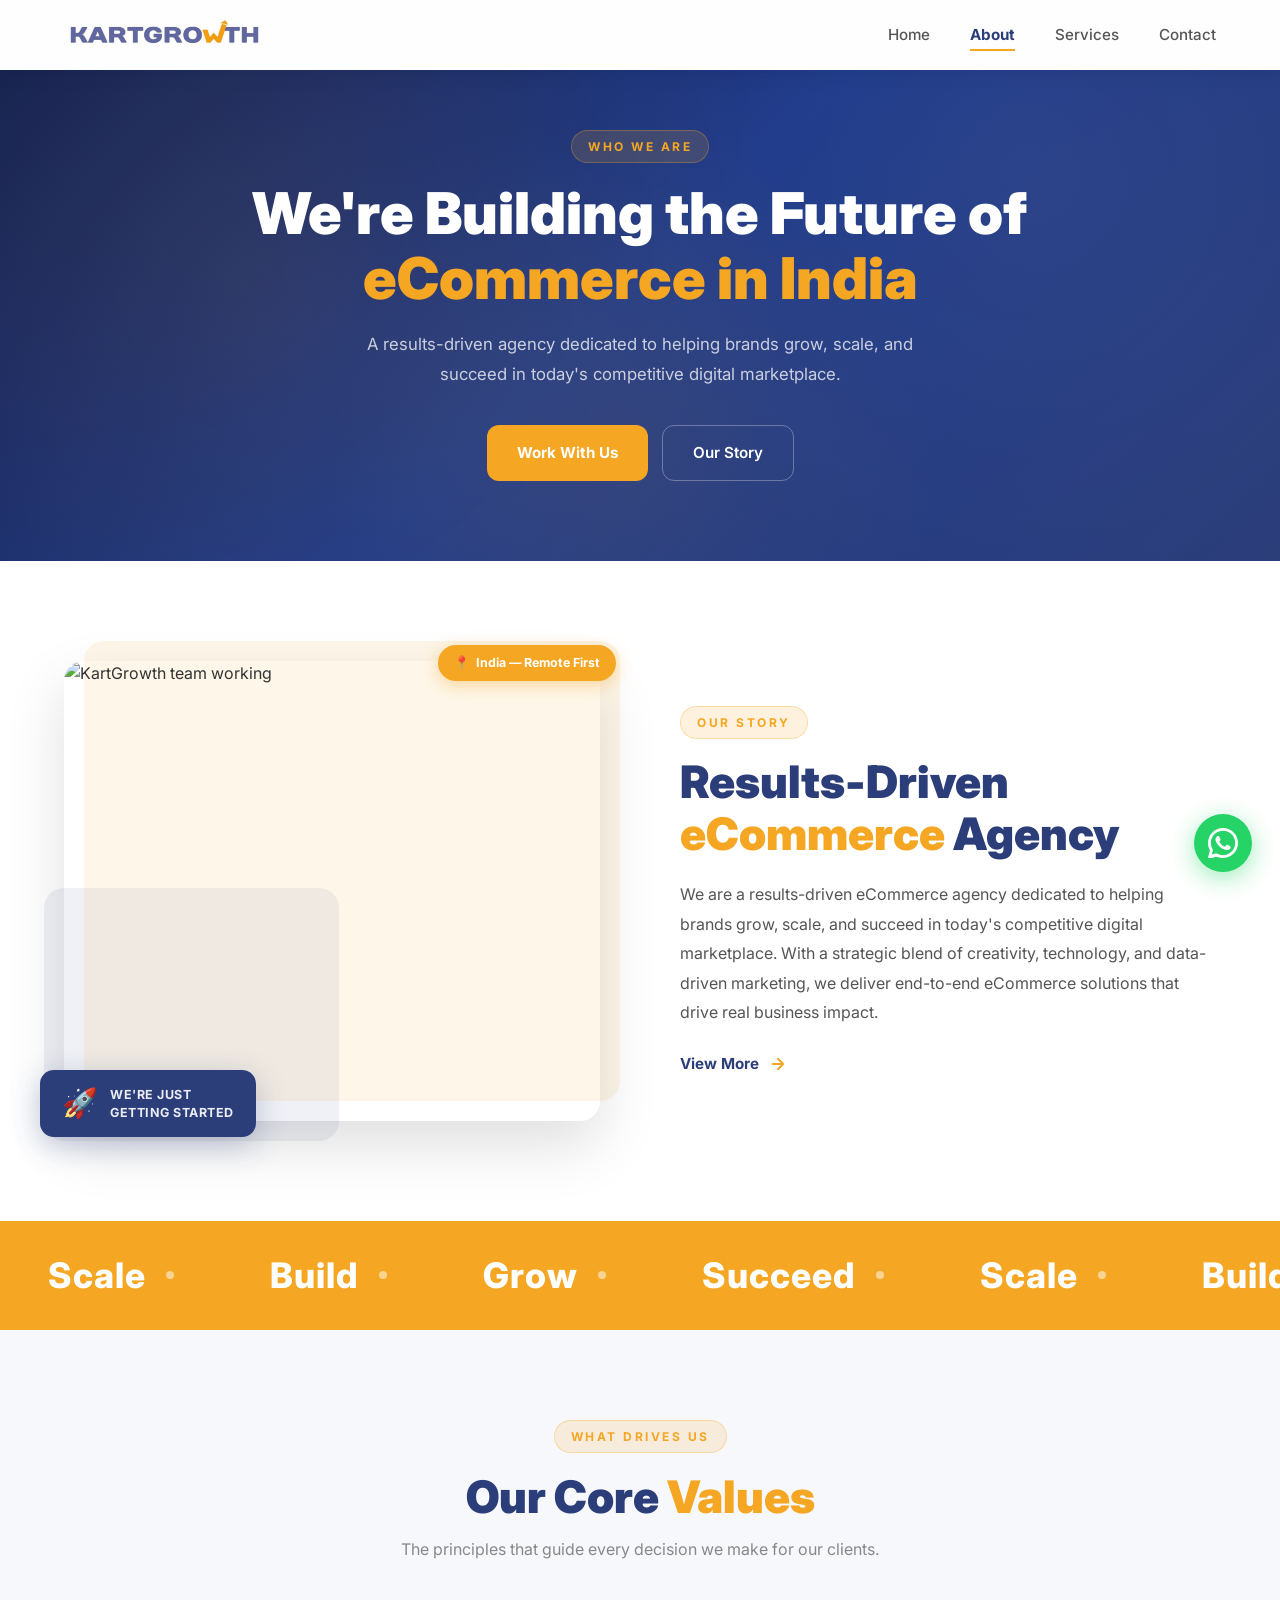
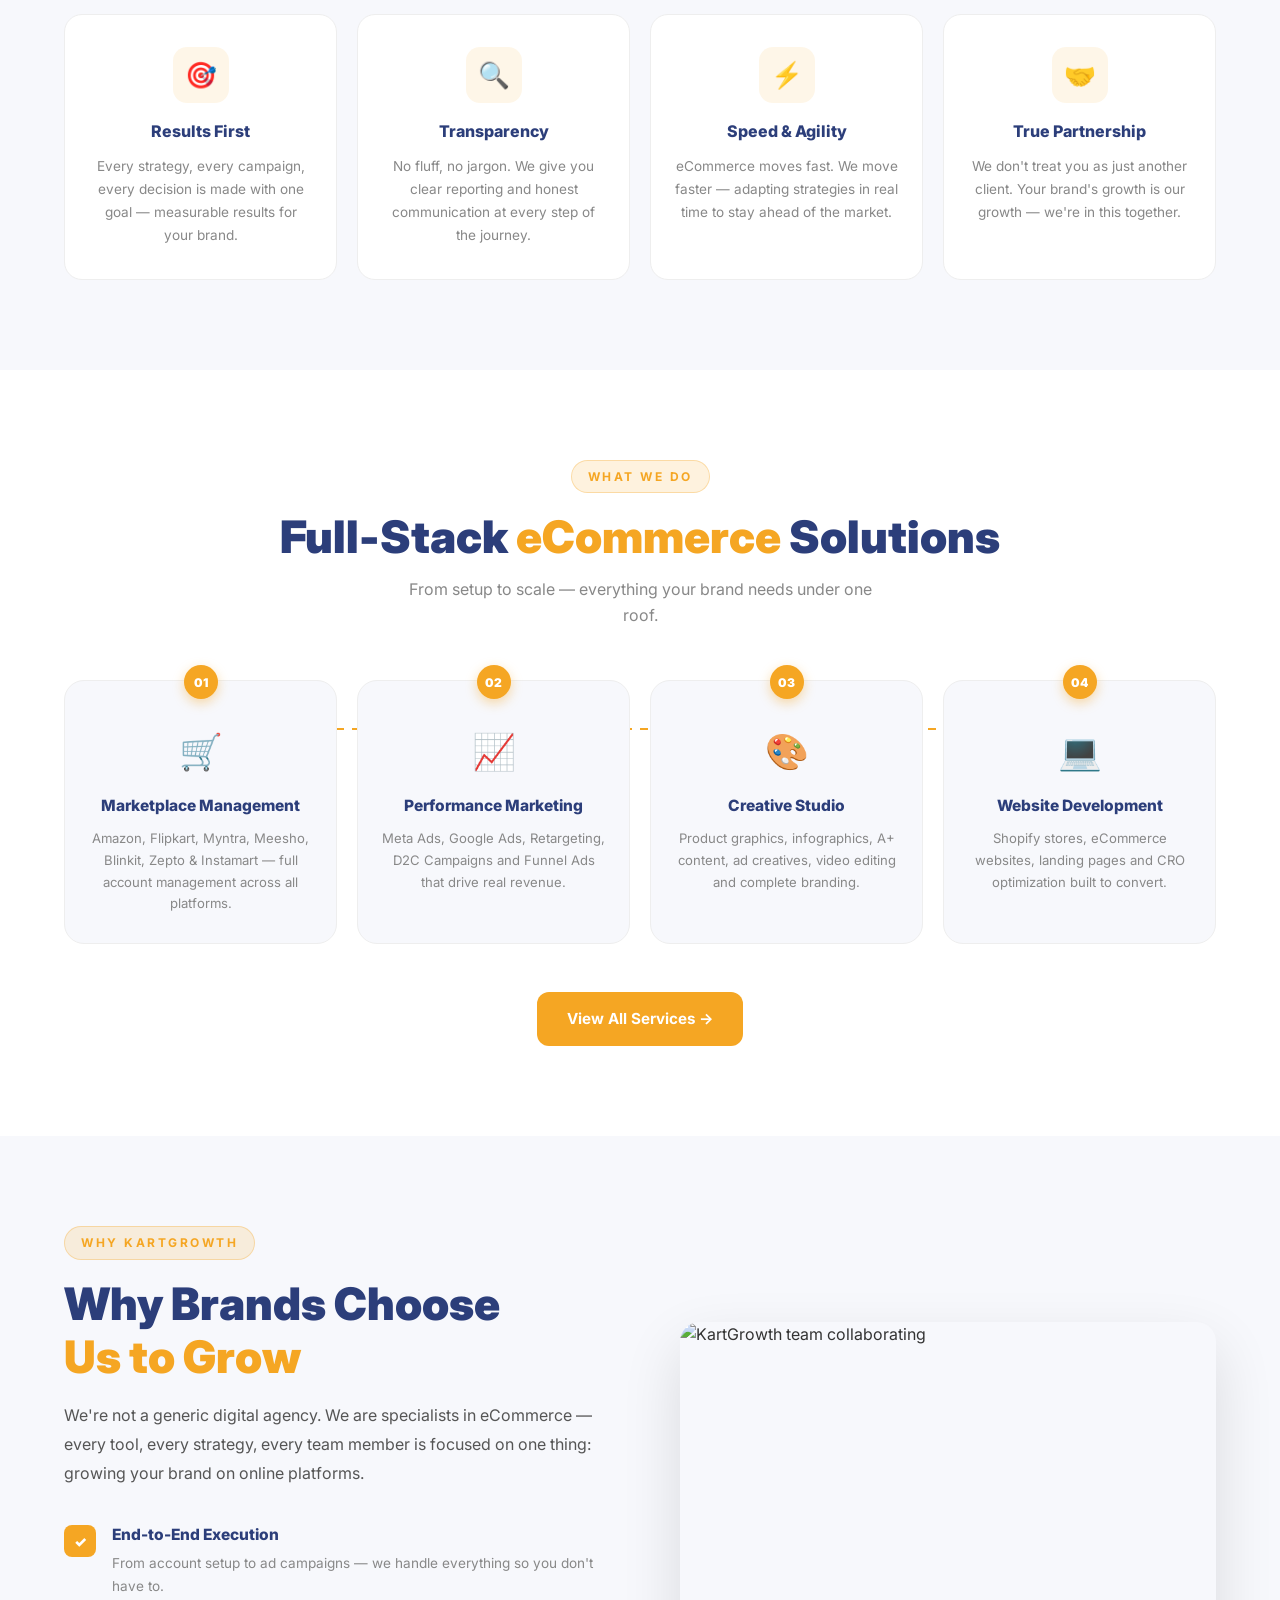
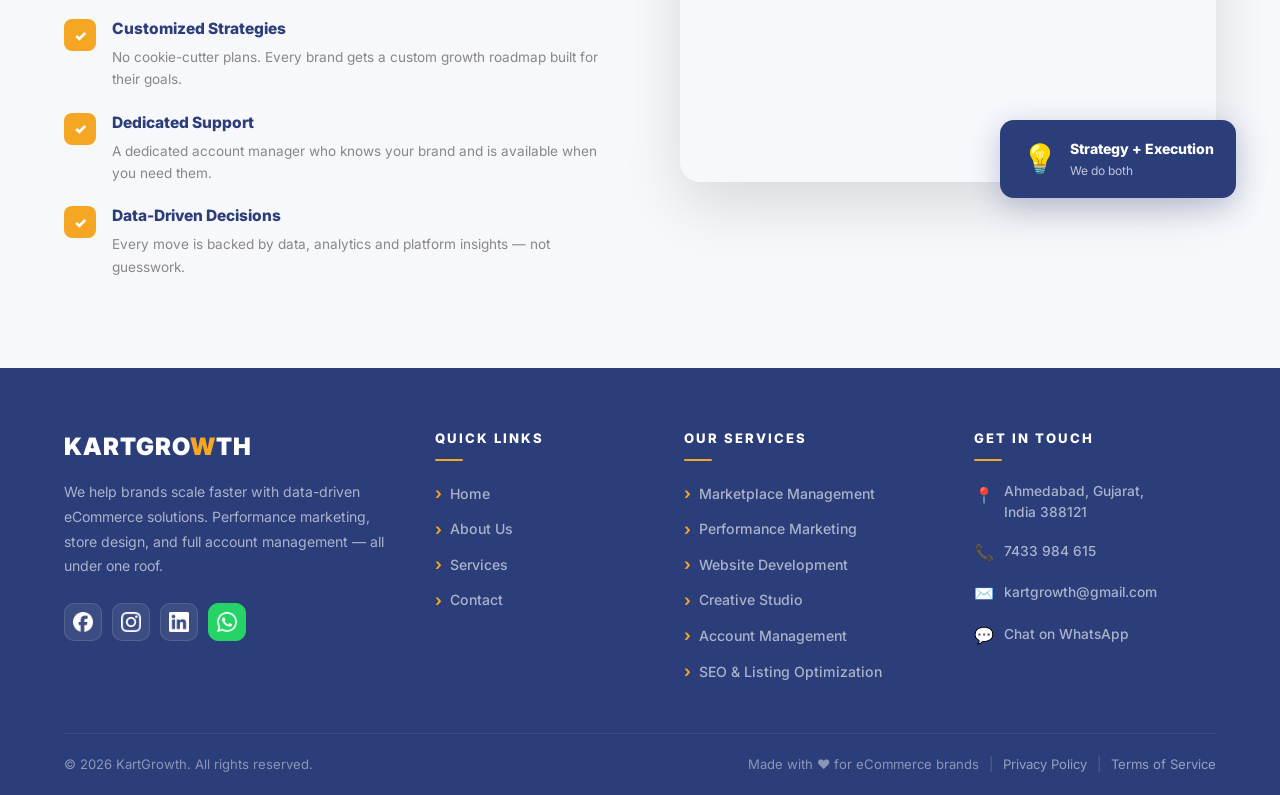
==== commit 7f039533: "Canonical and meta title and description has been added" ====
--- a/about/index.html
+++ b/about/index.html
@@ -3,13 +3,25 @@
 <head>
   <meta charset="UTF-8" />
   <meta name="viewport" content="width=device-width, initial-scale=1.0" />
-  <meta name="description" content="About KartGrowth – Results-driven eCommerce agency helping brands scale." />
-  <title>About | KartGrowth</title>
+  
+  <title>About KartGrowth | Our Mission to Scale Multi-Channel Brands</title>
+  <meta name="description" content="Discover KartGrowth's mission to scale brands across Shopify, Amazon, and Flipkart. Meet the experts in Meta Ads, Performance Marketing, and Ecommerce CRO." />
+  <meta name="keywords" content="About KartGrowth, ecommerce growth team, marketplace experts India, Shopify marketing agency team, Amazon Flipkart brand scaling" />
+
+  <link rel="canonical" href="https://kartgrowth.com/about/" />
+
+  <meta property="og:type" content="website" />
+  <meta property="og:url" content="https://kartgrowth.com/about/" />
+  <meta property="og:title" content="About KartGrowth | Experts in Ecommerce Scaling" />
+  <meta property="og:description" content="Learn how we help brands dominate Shopify and Marketplaces through data-driven marketing." />
+  <meta property="og:image" content="https://kartgrowth.com/images/og-about.jpg" />
+
   <link rel="icon" type="image/x-icon" href="../images/favicon/favicon.ico">
   <link rel="icon" type="image/png" sizes="16x16" href="../images/favicon/favicon-16x16.png">
   <link rel="icon" type="image/png" sizes="32x32" href="../images/favicon/favicon-32x32.png">
   <link rel="apple-touch-icon" sizes="180x180" href="../images/favicon/favicon-apple-touch-icon.png">
   <link rel="manifest" href="../images/favicon/site.webmanifest">
+
   <link rel="stylesheet" href="../css/style.css" />
   <link rel="stylesheet" href="../css/about.css" />
 </head>
--- a/css/style.css
+++ b/css/style.css
@@ -44,7 +44,7 @@
   position: fixed;
   top: 0; left: 0; right: 0;
   z-index: 1000;
-  background: rgba(255,255,255,0.97);
+  background: #fefefe;
   backdrop-filter: blur(10px);
   box-shadow: 0 2px 20px rgba(0,0,0,0.08);
   height: 70px;
@@ -59,6 +59,7 @@
   display: flex;
   align-items: center;
   justify-content: space-between;
+  overflow: hidden;
 }
 
 .logo {
@@ -68,7 +69,9 @@
   letter-spacing: 1px;
 }
 .logo-accent { color: var(--primary); }
-
+.header-container a.logo img{
+    width: 200px;
+}
 /* Nav */
 .nav { display: flex; gap: 40px; }
 
--- a/css/about.css
+++ b/css/about.css
@@ -105,7 +105,6 @@
    HERO
 ================================================ */
 .abt-hero {
-  min-height: 70vh;
   padding-top: 70px;
   background: linear-gradient(135deg, #0f1c4d 0%, #1e3a8a 50%, #2c3e7a 100%);
   position: relative;
